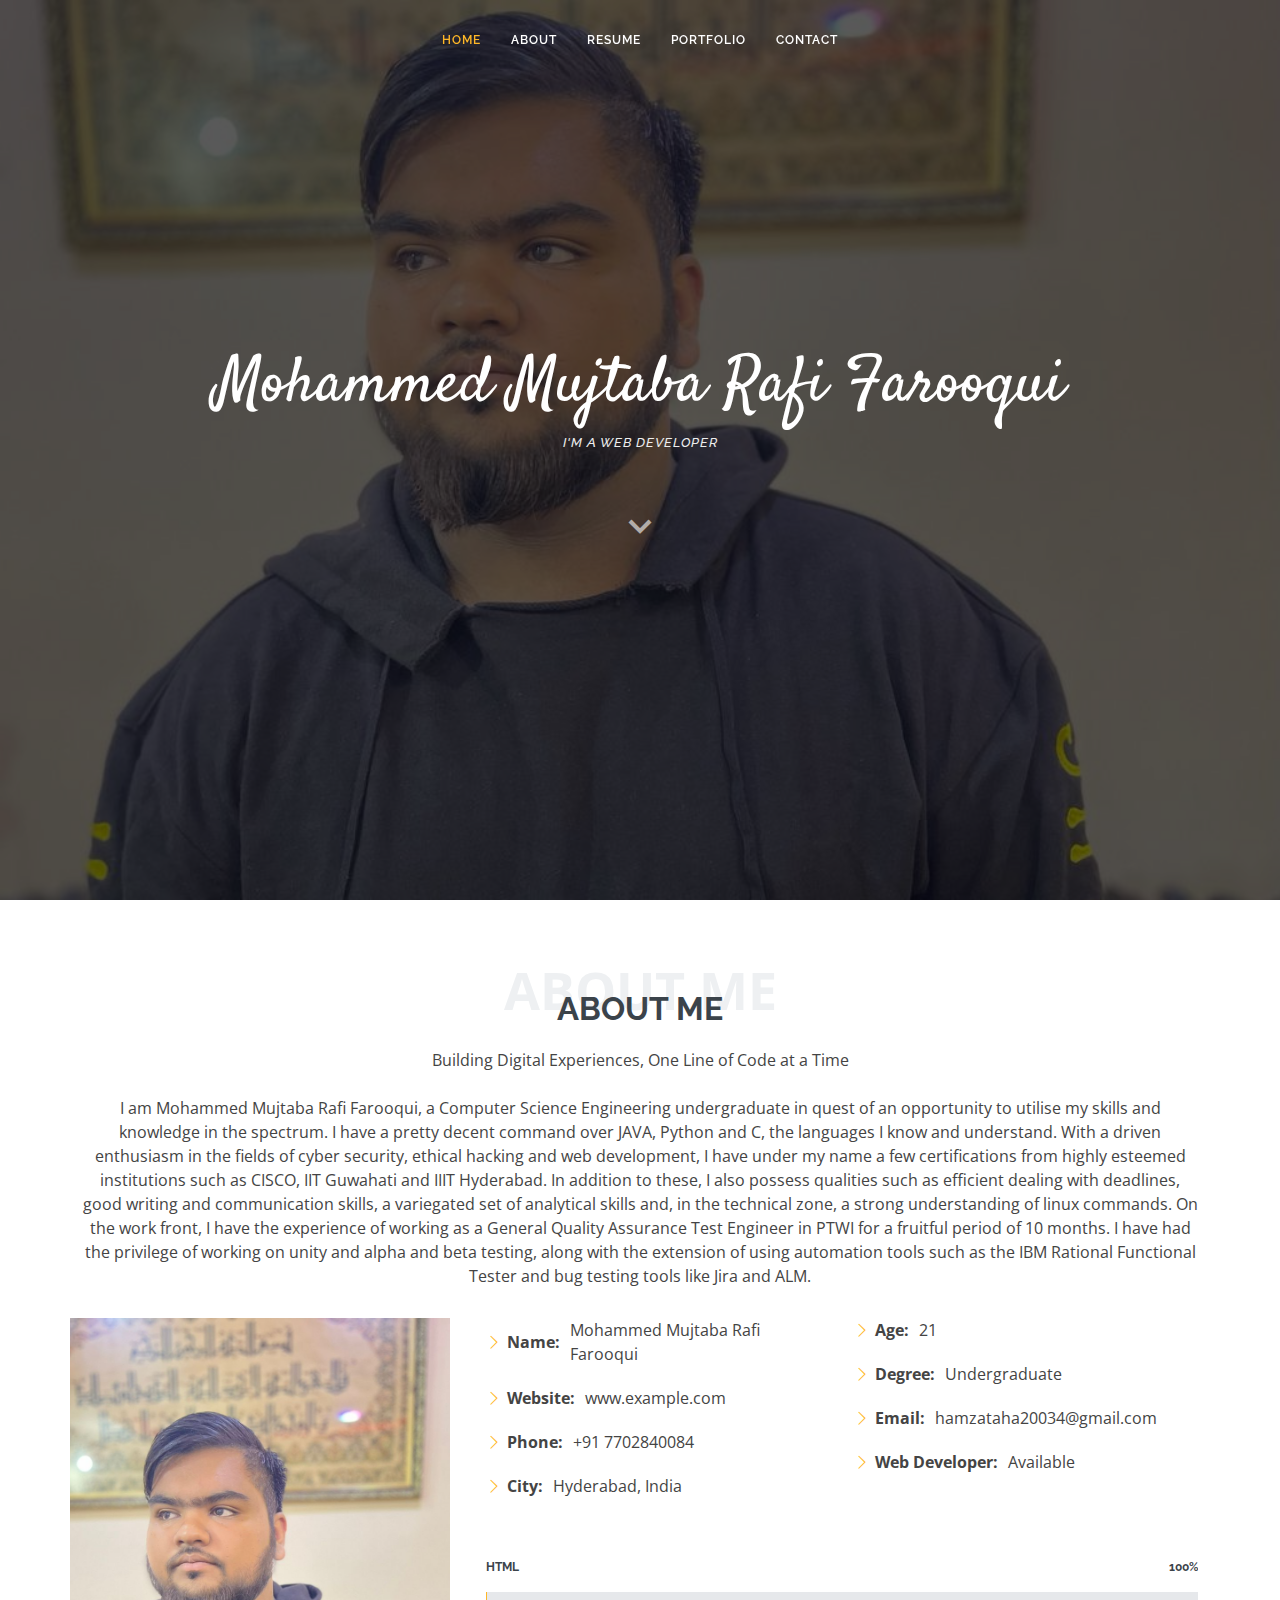
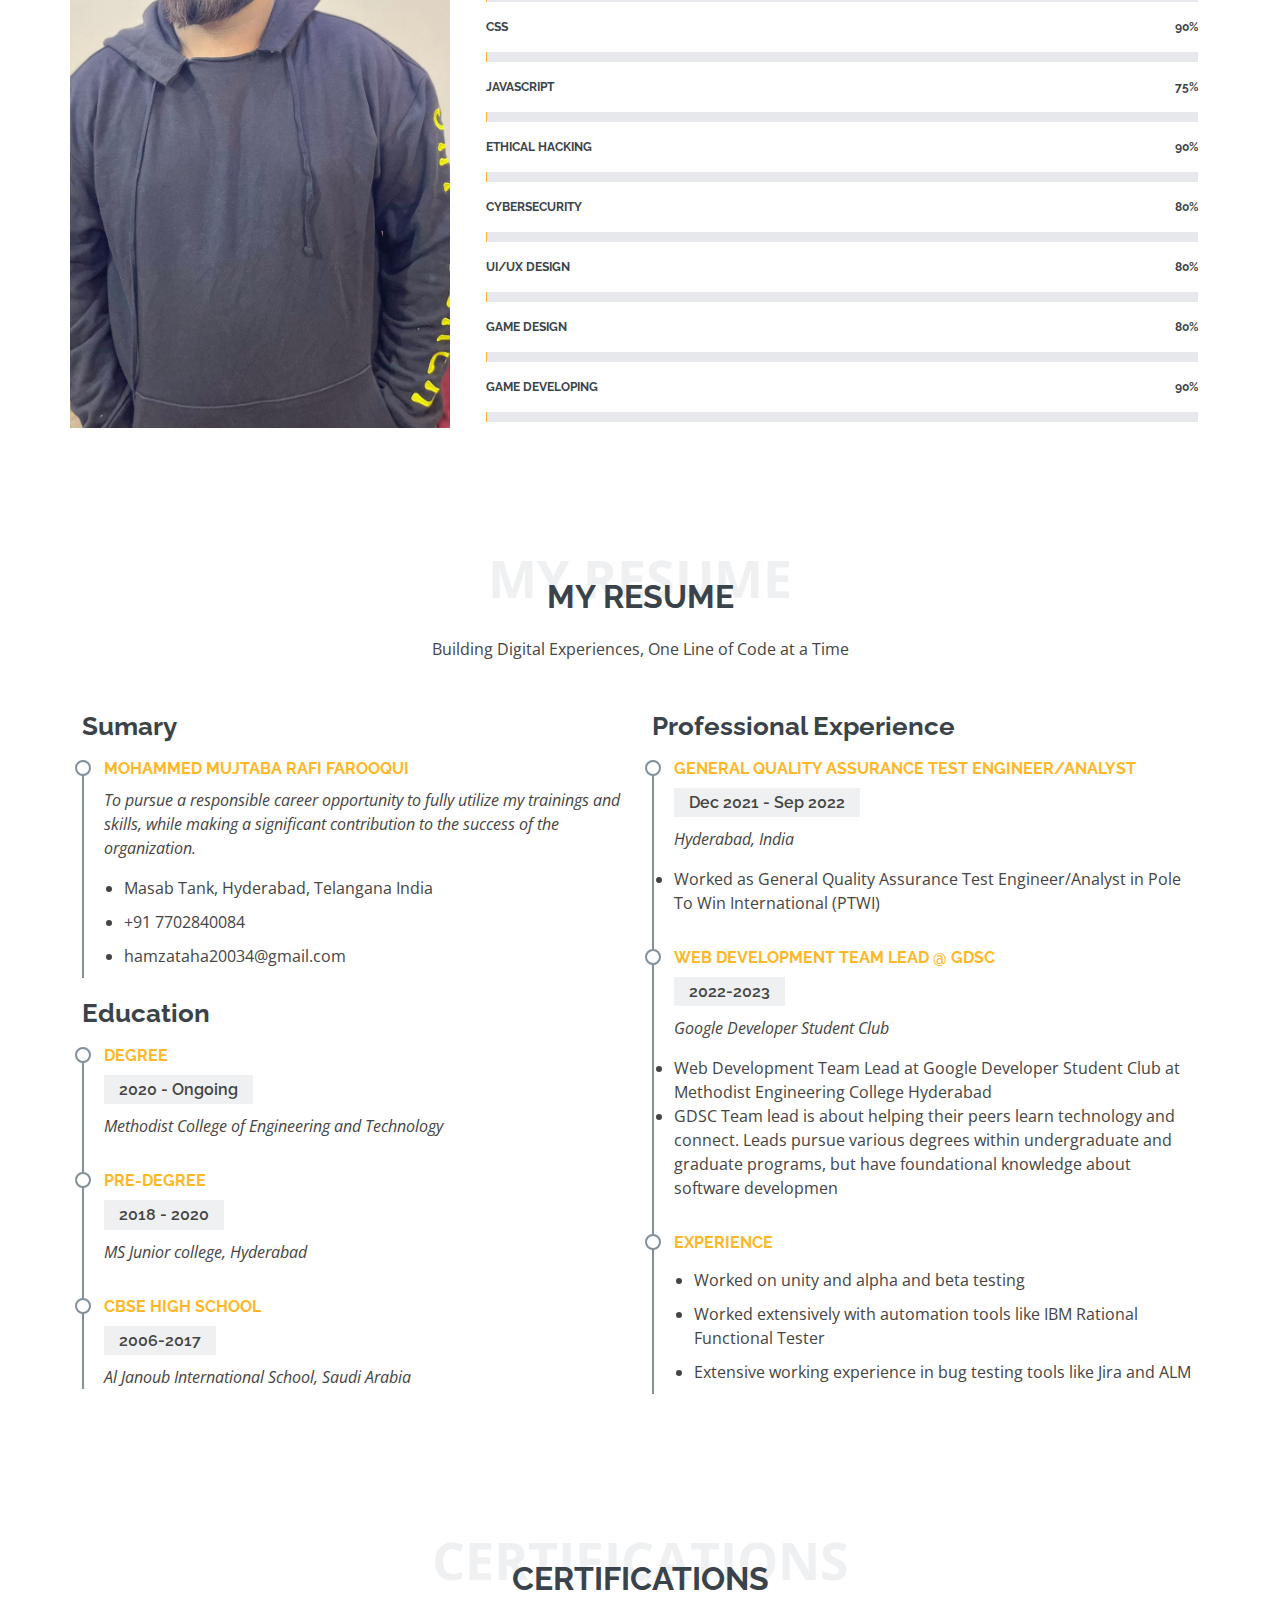
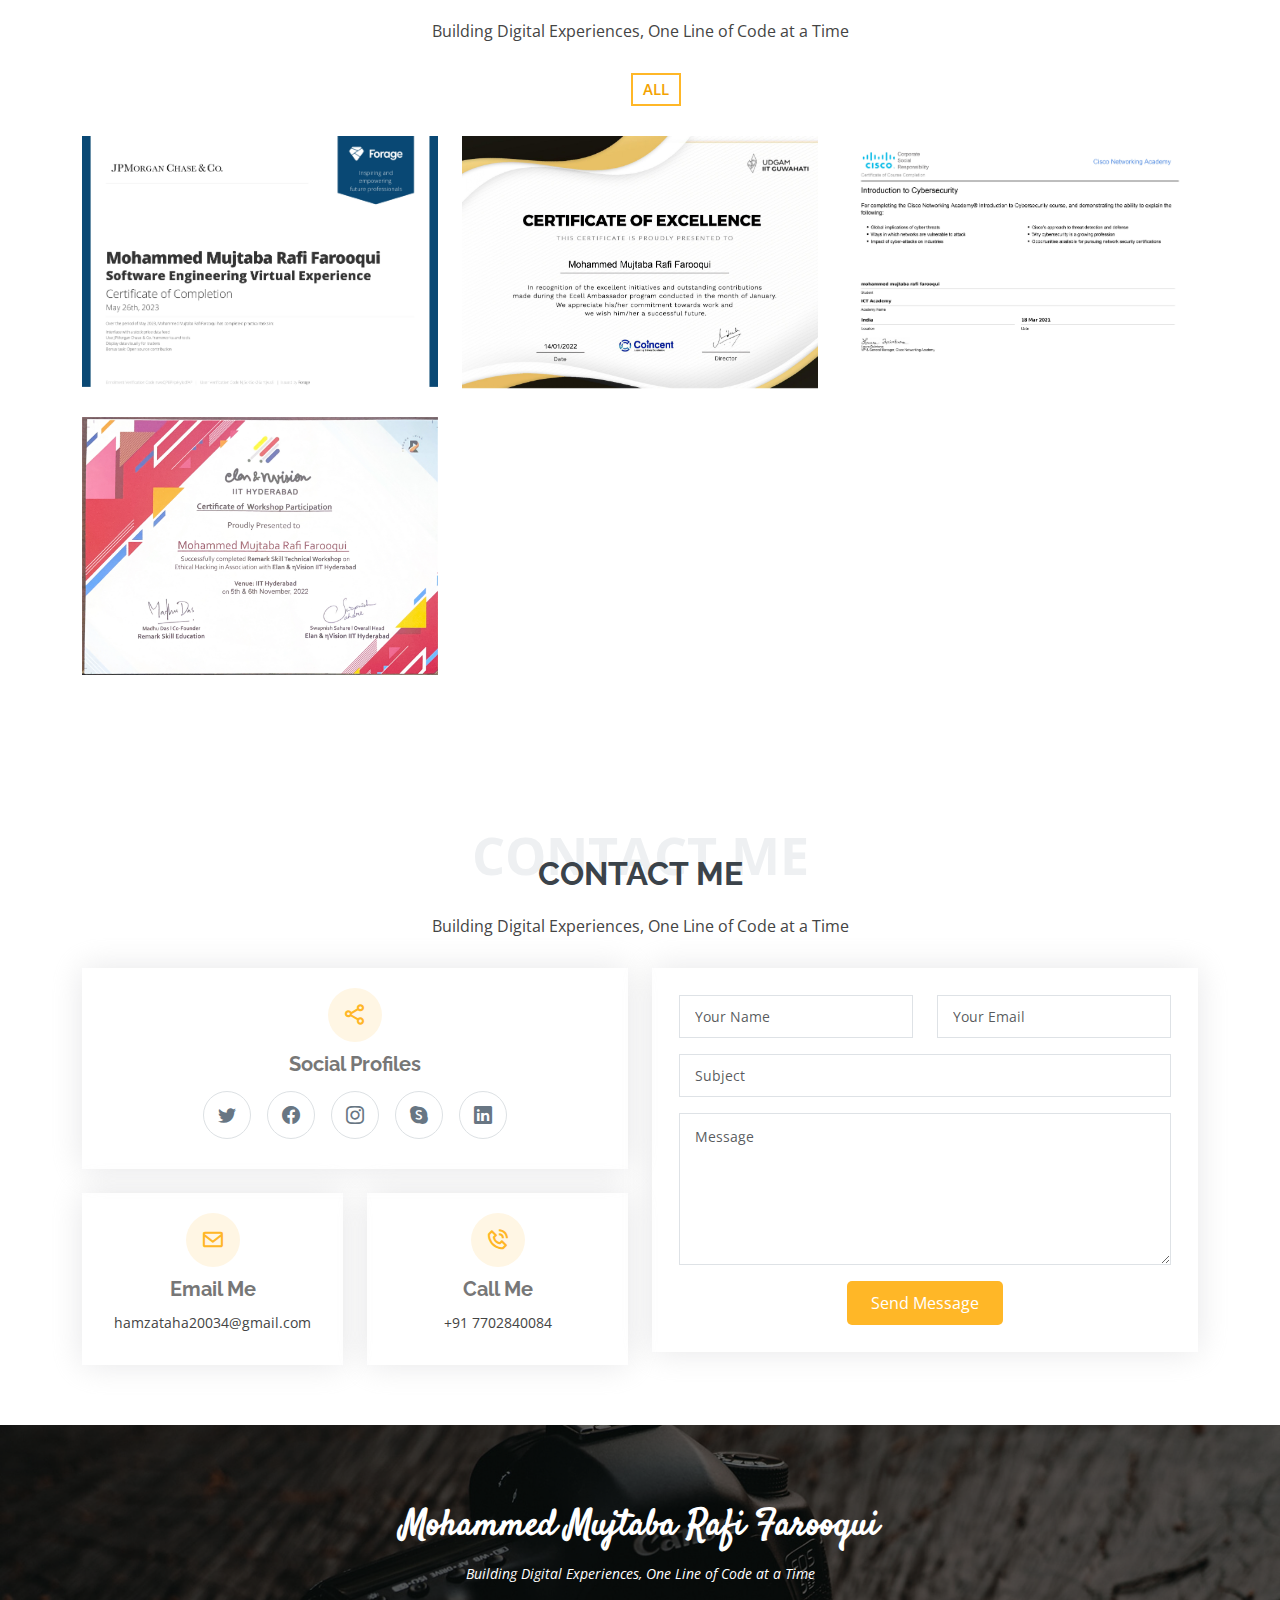
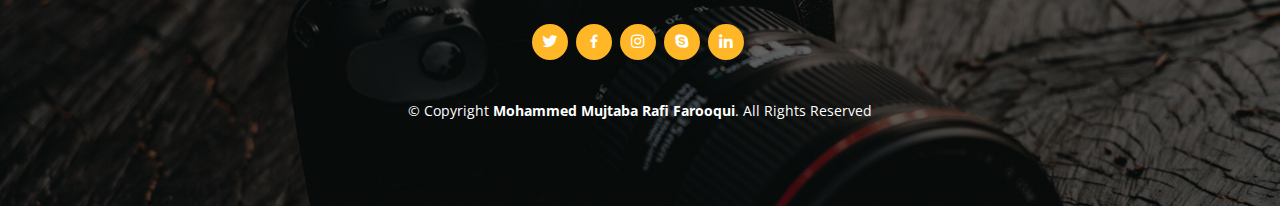
==== index.html @ 19ff7a8e "final" ====
<!DOCTYPE html>
<html lang="en">

  <head>
    <meta charset="utf-8">
    <meta content="width=device-width, initial-scale=1.0" name="viewport">

    <title>Mohammed Mujtaba Rafi Farooqui Bootstrap Template - Index</title>
    <meta content="" name="description">
    <meta content="" name="keywords">

    <!-- Favicons -->
    <link href="assets/img/favicon.png" rel="icon">
    <link href="assets/img/apple-touch-icon.png" rel="apple-touch-icon">

    <!-- Google Fonts -->
    <link
      href="https://fonts.googleapis.com/css?family=Open+Sans:300,300i,400,400i,600,600i,700,700i|Raleway:300,300i,400,400i,500,500i,600,600i,700,700i|Satisfy"
      rel="stylesheet">

    <!-- Vendor CSS Files -->
    <link href="assets/vendor/bootstrap/css/bootstrap.min.css" rel="stylesheet">
    <link href="assets/vendor/bootstrap-icons/bootstrap-icons.css" rel="stylesheet">
    <link href="assets/vendor/boxicons/css/boxicons.min.css" rel="stylesheet">
    <link href="assets/vendor/glightbox/css/glightbox.min.css" rel="stylesheet">
    <link href="assets/vendor/swiper/swiper-bundle.min.css" rel="stylesheet">

    <!-- Template Main CSS File -->
    <link href="assets/css/style.css" rel="stylesheet">

  </head>

  <body>

    <!-- ======= Header ======= -->
    <header id="header" class="fixed-top d-flex justify-content-center align-items-center header-transparent">

      <nav id="navbar" class="navbar">
        <ul>
          <li><a class="nav-link scrollto active" href="#hero">Home</a></li>
          <li><a class="nav-link scrollto" href="#about">About</a></li>
          <li><a class="nav-link scrollto" href="#resume">Resume</a></li>
          <li><a class="nav-link scrollto " href="#portfolio">Portfolio</a></li>
          <li><a class="nav-link scrollto" href="#contact">Contact</a></li>
        </ul>
        <i class="bi bi-list mobile-nav-toggle"></i>
      </nav><!-- .navbar -->

    </header><!-- End Header -->

    <!-- ======= Hero Section ======= -->
    <section id="hero">
      <div class="hero-container">
        <h1>Mohammed Mujtaba Rafi Farooqui</h1>
        <h2> <em> I'm a Web Developer </em> </h2>
        <a href="#about" class="btn-scroll scrollto" title="Scroll Down"><i class="bx bx-chevron-down"></i></a>
      </div>
    </section><!-- End Hero -->

    <main id="main">

      <!-- ======= About Me Section ======= -->
      <section id="about" class="about">
        <div class="container">

          <div class="section-title">
            <span>About Me</span>
            <h2>About Me</h2>
<p>Building Digital Experiences, One Line of Code at a Time</p>
<br> 
<p> I am Mohammed Mujtaba Rafi Farooqui, a Computer Science Engineering undergraduate in quest of an opportunity to utilise my skills and knowledge in the spectrum. 
I have a pretty decent command over JAVA, Python and C, the languages I know and understand. 
With a driven enthusiasm in the fields of cyber security, ethical hacking and web development, I have under my name a few certifications from highly esteemed institutions such as CISCO, IIT Guwahati and IIIT Hyderabad.
In addition to these, I also possess qualities such as efficient dealing with deadlines, good writing and communication skills, a variegated set of analytical skills and, in the technical zone, a strong understanding of linux commands.

On the work front, I have the experience of working as a General Quality Assurance Test Engineer in PTWI for a fruitful period of 10 months.
I have had the privilege of working on unity and alpha and beta testing, along with the extension of using automation tools such as the IBM Rational Functional Tester and bug testing tools like Jira and ALM.</p>
          </div>

          <div class="row">
            <div class="image col-lg-4 d-flex align-items-stretch justify-content-center justify-content-lg-start">
            </div>
            <div class="col-lg-8 d-flex flex-column align-items-stretch">
              <div class="content ps-lg-4 d-flex flex-column justify-content-center">
                <div class="row">
                  <div class="col-lg-6">
                    <ul>
                      <li><i class="bi bi-chevron-right"></i> <strong>Name:</strong> <span>Mohammed Mujtaba Rafi
                          Farooqui</span></li>
                      <li><i class="bi bi-chevron-right"></i> <strong>Website:</strong> <span>www.example.com</span>
                      </li>
                      <li><i class="bi bi-chevron-right"></i> <strong>Phone:</strong> <span>+91 7702840084</span></li>
                      <li><i class="bi bi-chevron-right"></i> <strong>City:</strong> <span>Hyderabad, India</span></li>
                    </ul>
                  </div>
                  <div class="col-lg-6">
                    <ul>
                      <li><i class="bi bi-chevron-right"></i> <strong>Age:</strong> <span>21</span></li>
                      <li><i class="bi bi-chevron-right"></i> <strong>Degree:</strong> <span>Undergraduate</span></li>
                      <li><i class="bi bi-chevron-right"></i> <strong>Email:</strong> <span> hamzataha20034@gmail.com
                        </span></li>
                      <li><i class="bi bi-chevron-right"></i> <strong>Web Developer:</strong> <span>Available</span>
                      </li>
                    </ul>
                  </div>
                </div>
              </div><!-- End .content-->

              <div class="skills-content ps-lg-4">
                <div class="progress">
                  <span class="skill">HTML <i class="val">100%</i></span>
                  <div class="progress-bar-wrap">
                    <div class="progress-bar" role="progressbar" aria-valuenow="100" aria-valuemin="0"
                      aria-valuemax="100"></div>
                  </div>
                </div>

                <div class="progress">
                  <span class="skill">CSS <i class="val">90%</i></span>
                  <div class="progress-bar-wrap">
                    <div class="progress-bar" role="progressbar" aria-valuenow="90" aria-valuemin="0"
                      aria-valuemax="100"></div>
                  </div>
                </div>


                <div class="progress">
                  <span class="skill">JavaScript <i class="val">75%</i></span>
                  <div class="progress-bar-wrap">
                    <div class="progress-bar" role="progressbar" aria-valuenow="75" aria-valuemin="0"
                      aria-valuemax="100"></div>
                  </div>
                </div>

                <div class="progress">
                  <span class="skill">Ethical hacking <i class="val">90%</i></span>
                  <div class="progress-bar-wrap">
                    <div class="progress-bar" role="progressbar" aria-valuenow="90" aria-valuemin="0"
                      aria-valuemax="100"></div>
                  </div>
                </div>

                <div class="progress">
                  <span class="skill">Cybersecurity <i class="val">80%</i></span>
                  <div class="progress-bar-wrap">
                    <div class="progress-bar" role="progressbar" aria-valuenow="90" aria-valuemin="0"
                      aria-valuemax="100"></div>
                  </div>
                </div>
                <div class="progress">
                  <span class="skill">Ui/ux design <i class="val">80%</i></span>
                  <div class="progress-bar-wrap">
                    <div class="progress-bar" role="progressbar" aria-valuenow="90" aria-valuemin="0"
                      aria-valuemax="100"></div>
                  </div>
                </div>

                <div class="progress">
                  <span class="skill">Game design <i class="val">80%</i></span>
                  <div class="progress-bar-wrap">
                    <div class="progress-bar" role="progressbar" aria-valuenow="90" aria-valuemin="0"
                      aria-valuemax="100"></div>
                  </div>
                </div>
                <div class="progress">
                  <span class="skill"> Game developing <i class="val">90%</i></span>
                  <div class="progress-bar-wrap">
                    <div class="progress-bar" role="progressbar" aria-valuenow="90" aria-valuemin="0"
                      aria-valuemax="100"></div>
                  </div>
                </div>

              </div>

            </div>
          </div>

        </div>
      </section><!-- End About Me Section -->

      <!-- ======= My Resume Section ======= -->
      <section id="resume" class="resume">
        <div class="container">

          <div class="section-title">
            <span>My Resume</span>
            <h2>My Resume</h2>
<p>Building Digital Experiences, One Line of Code at a Time</p>
          </div>

          <div class="row">
            <div class="col-lg-6">
              <h3 class="resume-title">Sumary</h3>
              <div class="resume-item pb-0">
                <h4>Mohammed Mujtaba Rafi Farooqui</h4>
                <p><em> To pursue a responsible career opportunity to fully utilize my trainings and skills, while
                    making a significant contribution to the success of the organization. </em></p>
                <p>
                <ul>
                  <li> Masab Tank, Hyderabad, Telangana India </li>
                  <li> +91 7702840084 </li>
                  <li>hamzataha20034@gmail.com</li>
                </ul>
                </p>
              </div>

              <h3 class="resume-title">Education</h3>
              <div class="resume-item">
                <h4> Degree </h4>
                <h5>2020 - Ongoing</h5>
                <p><em>Methodist College of Engineering and Technology</em></p>
              </div>
              <div class="resume-item">
                <h4> Pre-Degree </h4>
                <h5>2018 - 2020</h5>
                <p><em>MS Junior college, Hyderabad</em></p>
              </div>
              <div class="resume-item">
                <h4> CBSE High School </h4>
                <h5> 2006-2017</h5>
                <p><em>Al Janoub International School, Saudi Arabia</em></p>
              </div>
            </div>

            <div class="col-lg-6">
              <h3 class="resume-title">Professional Experience</h3>
              <div class="resume-item">
                <h4>General Quality Assurance Test Engineer/Analyst </h4>
                <h5>Dec 2021 - Sep 2022</h5>
                <p><em> Hyderabad, India </em></p>
                <p>
                  <li>Worked as General Quality Assurance Test Engineer/Analyst in Pole To Win International (PTWI)</li>
                </p>
              </div>
              <div class="resume-item">
                <h4>Web Development Team Lead @ GDSC</h4>
                <h5>2022-2023</h5>
                <p><em>Google Developer Student Club </em></p>
                <p>
                  <li>Web Development Team Lead at Google Developer Student Club at Methodist Engineering
                    College Hyderabad</li>
                  <li>GDSC Team lead is about helping their peers learn technology and connect. Leads pursue various
                    degrees within undergraduate and graduate programs, but have foundational knowledge about software
                    developmen</li>
                </p>
              </div>

              <div class="resume-item">
                <h4> Experience </h4>


                <p>
                <ul>

                  <li>Worked on unity and alpha and beta testing</li>
                  <li> Worked extensively with automation tools like IBM Rational Functional Tester</li>
                  <li> Extensive working experience in bug testing tools like Jira and ALM</li>
                </ul>
                </p>
              </div>

            </div>
          </div>

        </div>
      </section><!-- End My Resume Section -->



      <!-- ======= My Portfolio Section ======= -->
      <section id="portfolio" class="portfolio">
        <div class="container">

          <div class="section-title">
            <span>Certifications</span>
            <h2>Certifications</h2>
<p>Building Digital Experiences, One Line of Code at a Time </p>
          </div>

          <ul id="portfolio-flters" class="d-flex justify-content-center">
            <li data-filter="*" class="filter-active">All</li>
          </ul>

          <div class="row portfolio-container">

            <div class="col-lg-4 col-md-6 portfolio-item filter-app">
              <div class="portfolio-img"><img src="assets/img/portfolio/project1.jpg" class="img-fluid" alt=""></div>
              <div class="portfolio-info">

                <h4>Certificate 1</h4>
                <p>Certificate</p>
                <a href="assets/img/portfolio/project1.jpg" data-gallery="portfolioGallery"
                  class="portfolio-lightbox preview-link" title="App 1"><i class="bx bx-plus"></i></a>
                <a href="portfolio-details.html" class="details-link" title="More Details"><i
                    class="bx bx-link"></i></a>
              </div>
            </div>

            

            <div class="col-lg-4 col-md-6 portfolio-item filter-app">
              <div class="portfolio-img"><img src="assets/img/portfolio/project2.jpg" class="img-fluid" alt=""></div>
              <div class="portfolio-info">
                <h4>Certificate 2</h4>
                <p>Certificate</p>
                <a href="assets/img/portfolio/project2.jpg" data-gallery="portfolioGallery"
                  class="portfolio-lightbox preview-link" title="App 2"><i class="bx bx-plus"></i></a>
                <a href="portfolio-details.html" class="details-link" title="More Details"><i
                    class="bx bx-link"></i></a>
              </div>
            </div>

           <div class="col-lg-4 col-md-6 portfolio-item filter-app">
              <div class="portfolio-img"><img src="assets/img/portfolio/project3.jpg" class="img-fluid" alt=""></div>
              <div class="portfolio-info">
                <h4>Certificate 3</h4>
                <p>Certificate</p>
                <a href="assets/img/portfolio/project3.jpg" data-gallery="portfolioGallery"
                  class="portfolio-lightbox preview-link" title="App 3"><i class="bx bx-plus"></i></a>
                <a href="portfolio-details.html" class="details-link" title="More Details"><i
                    class="bx bx-link"></i></a>
              </div>
            </div>


            

    
 <div class="col-lg-4 col-md-6 portfolio-item filter-app">
              <div class="portfolio-img"><img src="assets/img/portfolio/project4.jpg" class="img-fluid" alt=""></div>
              <div class="portfolio-info">
                <h4>Certificate 4</h4>
                <p>Certificate</p>
                <a href="assets/img/portfolio/project4.jpg" data-gallery="portfolioGallery"
                  class="portfolio-lightbox preview-link" title="App 4"><i class="bx bx-plus"></i></a>
                <a href="portfolio-details.html" class="details-link" title="More Details"><i
                    class="bx bx-link"></i></a>
              </div>
            </div>

          </div>

        </div>
      </section><!-- End My Portfolio Section -->

      
      <!-- ======= Contact Me Section ======= -->
      <section id="contact" class="contact">
        <div class="container">

          <div class="section-title">
            <span>Contact Me</span>
            <h2>Contact Me</h2>
<p>Building Digital Experiences, One Line of Code at a Time</p>
          </div>

          <div class="row">

            <div class="col-lg-6">

              <div class="row">
                <div class="col-md-12">
                  <div class="info-box">
                    <i class="bx bx-share-alt"></i>
                    <h3>Social Profiles</h3>
                    <div class="social-links">
                      <a href="#" class="twitter"><i class="bi bi-twitter"></i></a>
                      <a href="#" class="facebook"><i class="bi bi-facebook"></i></a>
                      <a href="#" class="instagram"><i class="bi bi-instagram"></i></a>
                      <a href="#" class="google-plus"><i class="bi bi-skype"></i></a>
                      <a href="#" class="linkedin"><i class="bi bi-linkedin"></i></a>
                    </div>
                  </div>
                </div>
                <div class="col-md-6">
                  <div class="info-box mt-4">
                    <i class="bx bx-envelope"></i>
                    <h3>Email Me</h3>
<p>hamzataha20034@gmail.com</p>
                  </div>
                </div>
                <div class="col-md-6">
                  <div class="info-box mt-4">
                    <i class="bx bx-phone-call"></i>
                    <h3>Call Me</h3>
                    <p>+91 7702840084</p>
                  </div>
                </div>
              </div>

            </div>

            <div class="col-lg-6">
              <form action="forms/contact.php" method="post" role="form" class="php-email-form">
                <div class="row">
                  <div class="col-md-6 form-group">
                    <input type="text" name="name" class="form-control" id="name" placeholder="Your Name" required>
                  </div>
                  <div class="col-md-6 form-group mt-3 mt-md-0">
                    <input type="email" class="form-control" name="email" id="email" placeholder="Your Email" required>
                  </div>
                </div>
                <div class="form-group mt-3">
                  <input type="text" class="form-control" name="subject" id="subject" placeholder="Subject" required>
                </div>
                <div class="form-group mt-3">
                  <textarea class="form-control" name="message" rows="6" placeholder="Message" required></textarea>
                </div>
                <div class="my-3">
                  <div class="loading">Loading</div>
                  <div class="error-message"></div>
                  <div class="sent-message">Your message has been sent. Thank you!</div>
                </div>
                <div class="text-center"><button type="submit">Send Message</button></div>
              </form>
            </div>

          </div>

        </div>
      </section><!-- End Contact Me Section -->

    </main><!-- End #main -->

    <!-- ======= Footer ======= -->
    <footer id="footer">
      <div class="container">
        <h3>Mohammed Mujtaba Rafi Farooqui</h3>

<p>Building Digital Experiences, One Line of Code at a Time</p>
        <div class="social-links">
          <a href="#" class="twitter"><i class="bx bxl-twitter"></i></a>
          <a href="#" class="facebook"><i class="bx bxl-facebook"></i></a>
          <a href="#" class="instagram"><i class="bx bxl-instagram"></i></a>
          <a href="#" class="google-plus"><i class="bx bxl-skype"></i></a>
          <a href="#" class="linkedin"><i class="bx bxl-linkedin"></i></a>
        </div>
        <div class="copyright">
          &copy; Copyright <strong><span>Mohammed Mujtaba Rafi Farooqui</span></strong>. All Rights Reserved
        </div>
      </div>
    </footer><!-- End Footer -->

    <a href="#" class="back-to-top d-flex align-items-center justify-content-center"><i
        class="bi bi-arrow-up-short"></i></a>

    <!-- Vendor JS Files -->
    <script src="assets/vendor/purecounter/purecounter_vanilla.js"></script>
    <script src="assets/vendor/bootstrap/js/bootstrap.bundle.min.js"></script>
    <script src="assets/vendor/glightbox/js/glightbox.min.js"></script>
    <script src="assets/vendor/isotope-layout/isotope.pkgd.min.js"></script>
    <script src="assets/vendor/swiper/swiper-bundle.min.js"></script>
    <script src="assets/vendor/waypoints/noframework.waypoints.js"></script>
    <script src="assets/vendor/php-email-form/validate.js"></script>

    <!-- Template Main JS File -->
    <script src="assets/js/main.js"></script>

  </body>

</html>
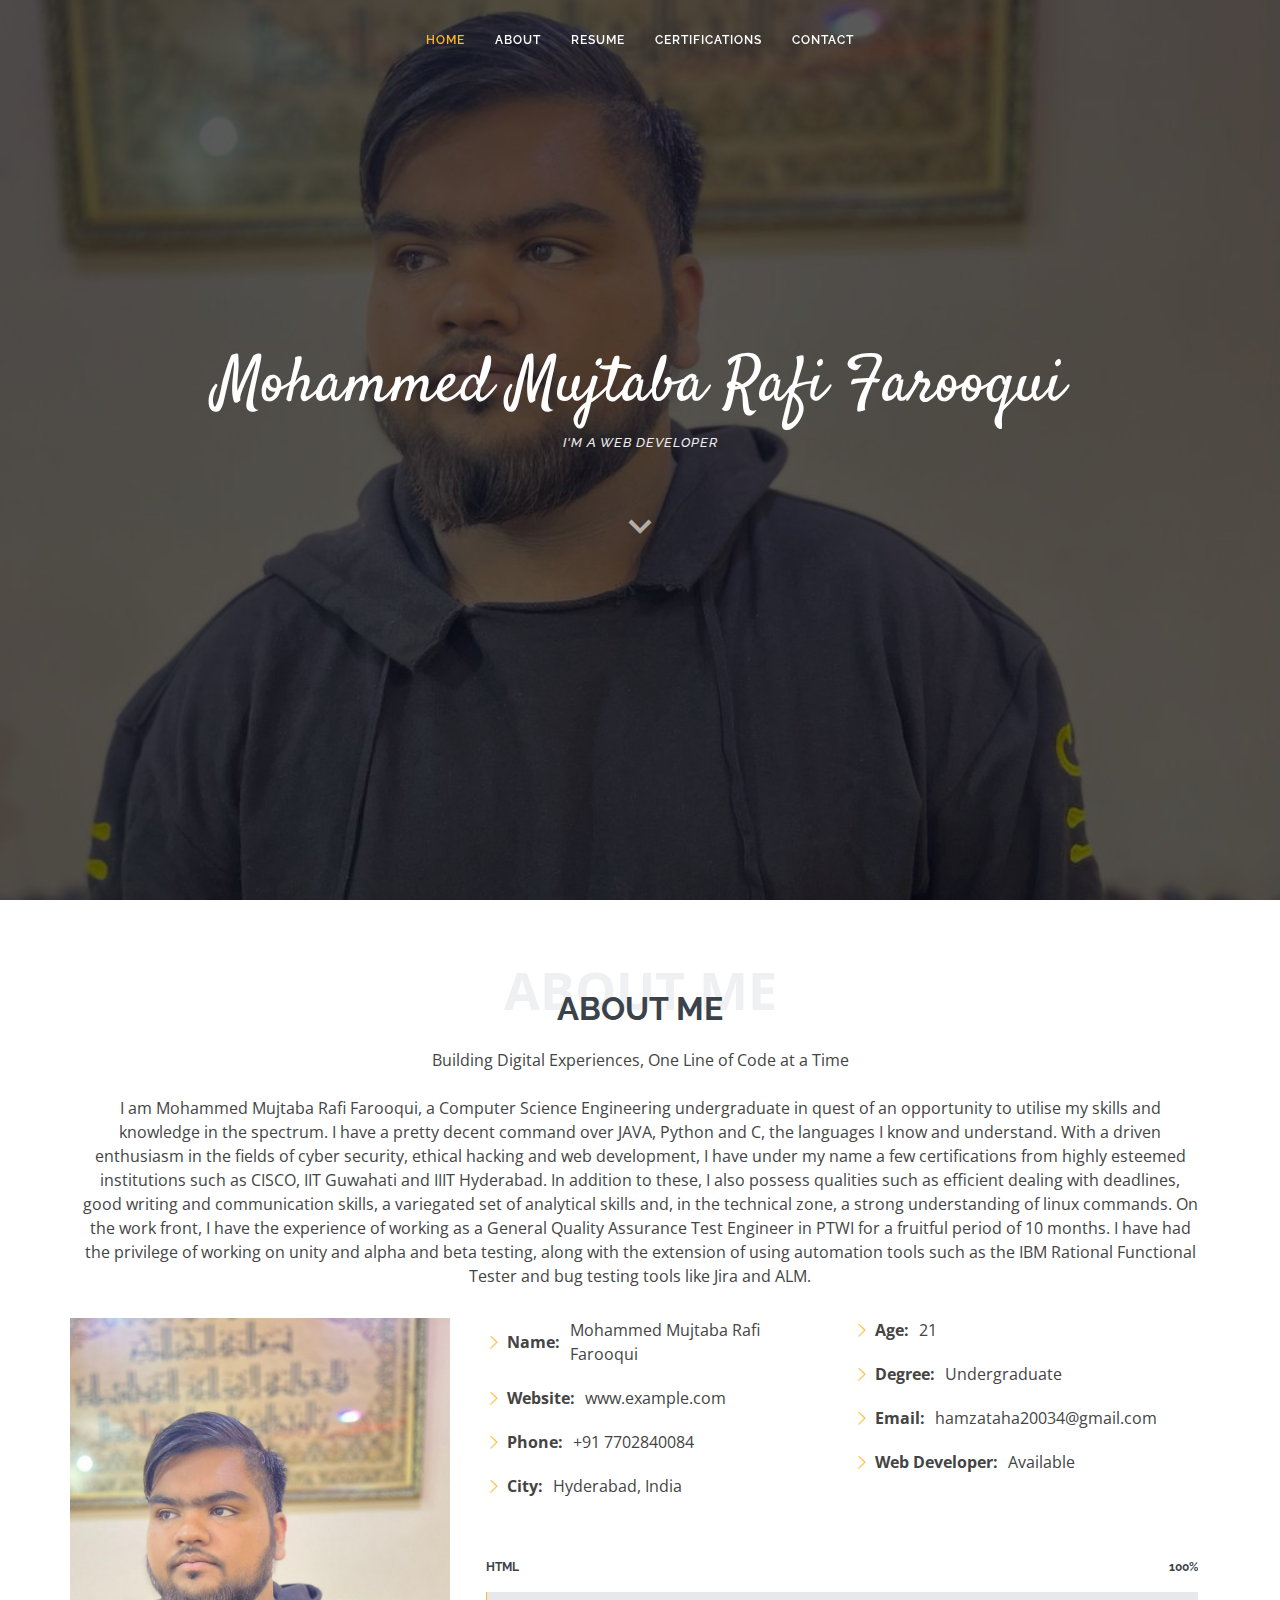
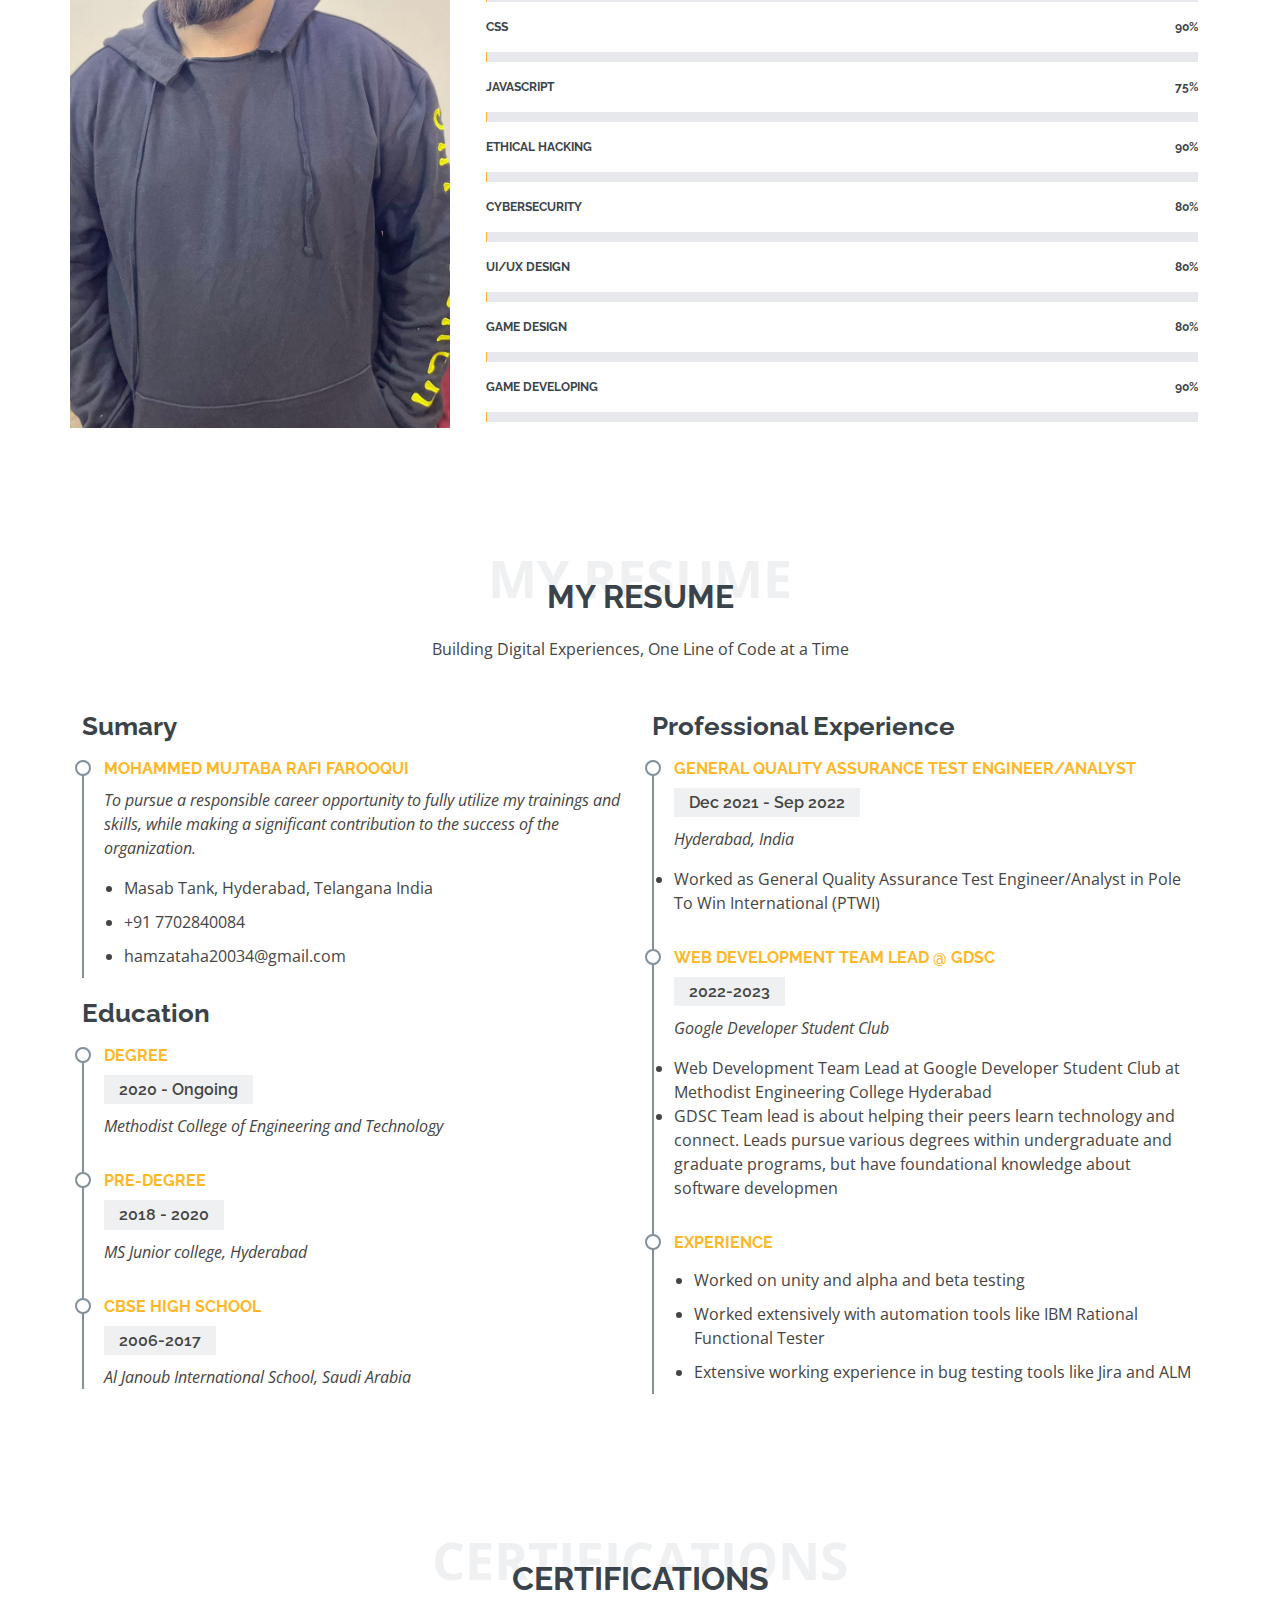
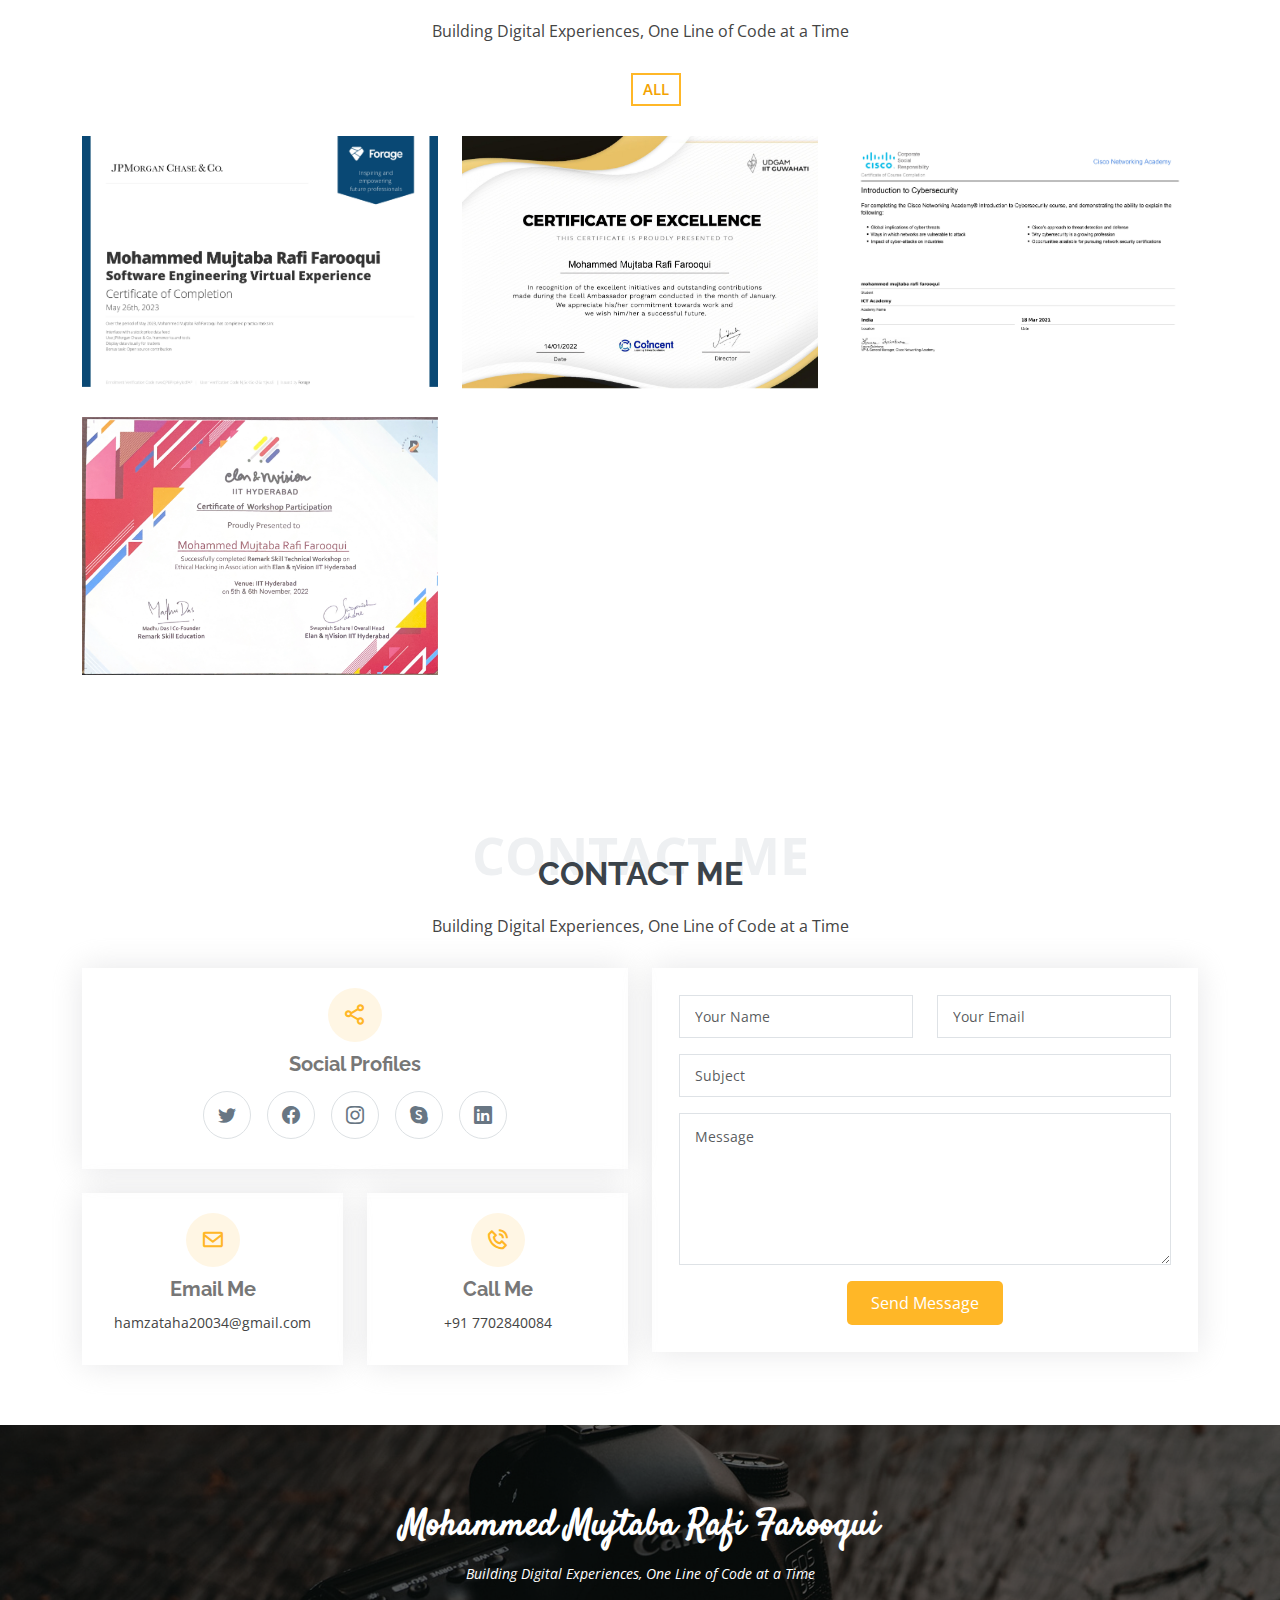
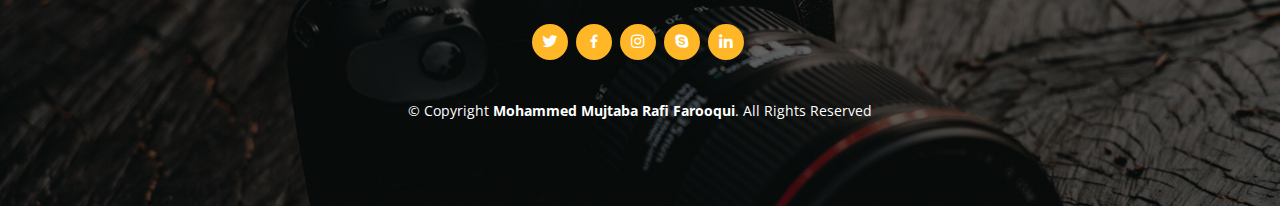
==== commit 536d3c5d: "updates" ====
--- a/index.html
+++ b/index.html
@@ -40,7 +40,7 @@
           <li><a class="nav-link scrollto active" href="#hero">Home</a></li>
           <li><a class="nav-link scrollto" href="#about">About</a></li>
           <li><a class="nav-link scrollto" href="#resume">Resume</a></li>
-          <li><a class="nav-link scrollto " href="#portfolio">Portfolio</a></li>
+          <li><a class="nav-link scrollto " href="#portfolio">Certifications</a></li>
           <li><a class="nav-link scrollto" href="#contact">Contact</a></li>
         </ul>
         <i class="bi bi-list mobile-nav-toggle"></i>
